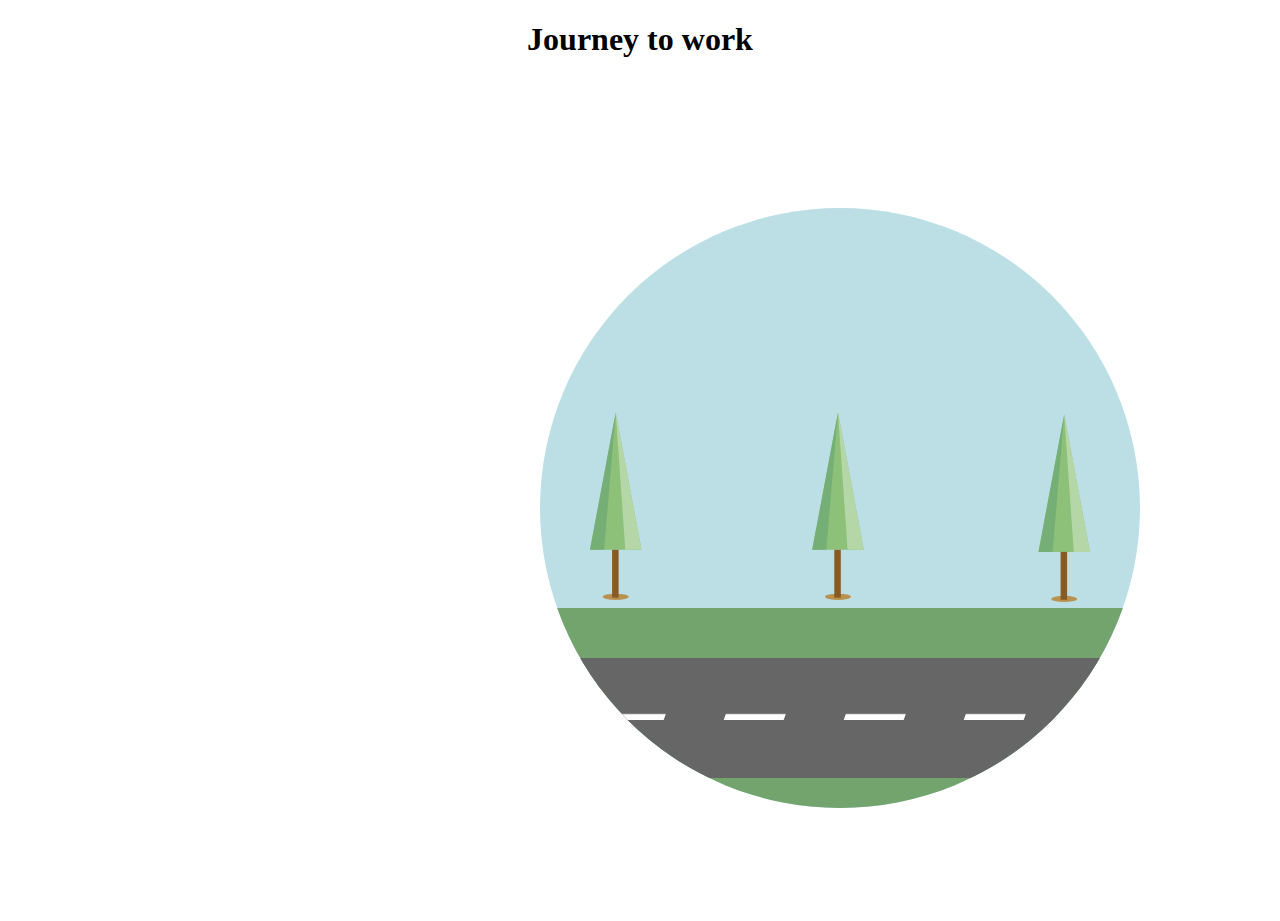
==== index.html @ eeeb87f3 "setting scene" ====
<!doctype html>
<html class="no-js" lang="">
    <head>
        <meta charset="utf-8">
        <meta http-equiv="x-ua-compatible" content="ie=edge">
        <title>Snap SVG</title>
        <meta name="description" content="">
        <meta name="viewport" content="width=device-width, initial-scale=1">

        <link rel="stylesheet" href="styles.css">
        
        <script src="//code.jquery.com/jquery-1.11.3.min.js"></script>
        <script src="snap.svg-min.js"></script>
    </head>
    <body>
        
        <h1 class="header">Journey to work</h1>
        
        <svg id="svg"></svg>


        <script src="script.js"></script>
    </body>
</html>
---- styles.css ----
html, body {
    height: 100%;
}

.header {
    text-align: center;
}

#svg {
    display: block;
    width: 600px;
    height: 600px;
    border-radius: 50%;
    -moz-border-radius: 50%;
    -webkit-border-radius: 50%;
    /*overflow: hidden;*/
    background-color: blue;
    margin: 50px auto;
}
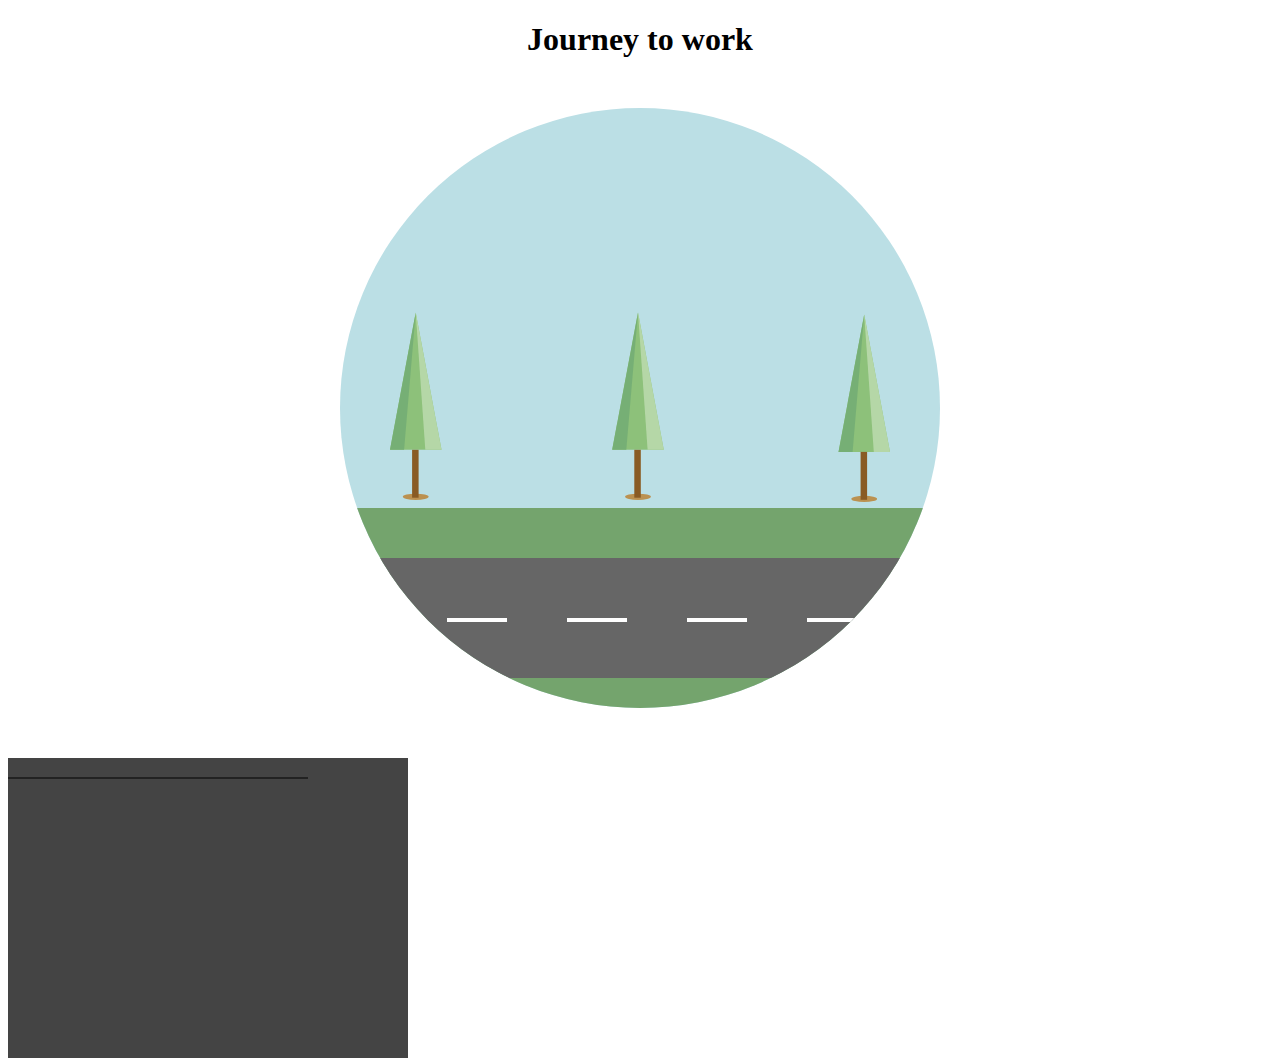
==== commit 478c9879: "animation started" ====
--- a/index.html
+++ b/index.html
@@ -15,9 +15,15 @@
     <body>
         
         <h1 class="header">Journey to work</h1>
+        <svg id="svg">
+        </svg>
         
-        <svg id="svg"></svg>
 
+        <svg class="snap" xmlns="http://www.w3.org/2000/svg" width="400" height="300" viewBox="0 0 400 300">
+          <g fill="none">
+            <path stroke="#000" class="path" d="M300 20 l-300 0"/>
+          </g>
+        </svg>
 
         <script src="script.js"></script>
     </body>
--- a/styles.css
+++ b/styles.css
@@ -17,4 +17,16 @@
     /*overflow: hidden;*/
     background-color: blue;
     margin: 50px auto;
+}
+
+#trees {
+    margin-bottom: -40px;
+}
+
+.snap {
+    background-color: #444;
+}
+
+#path {
+    z-index:10;
 }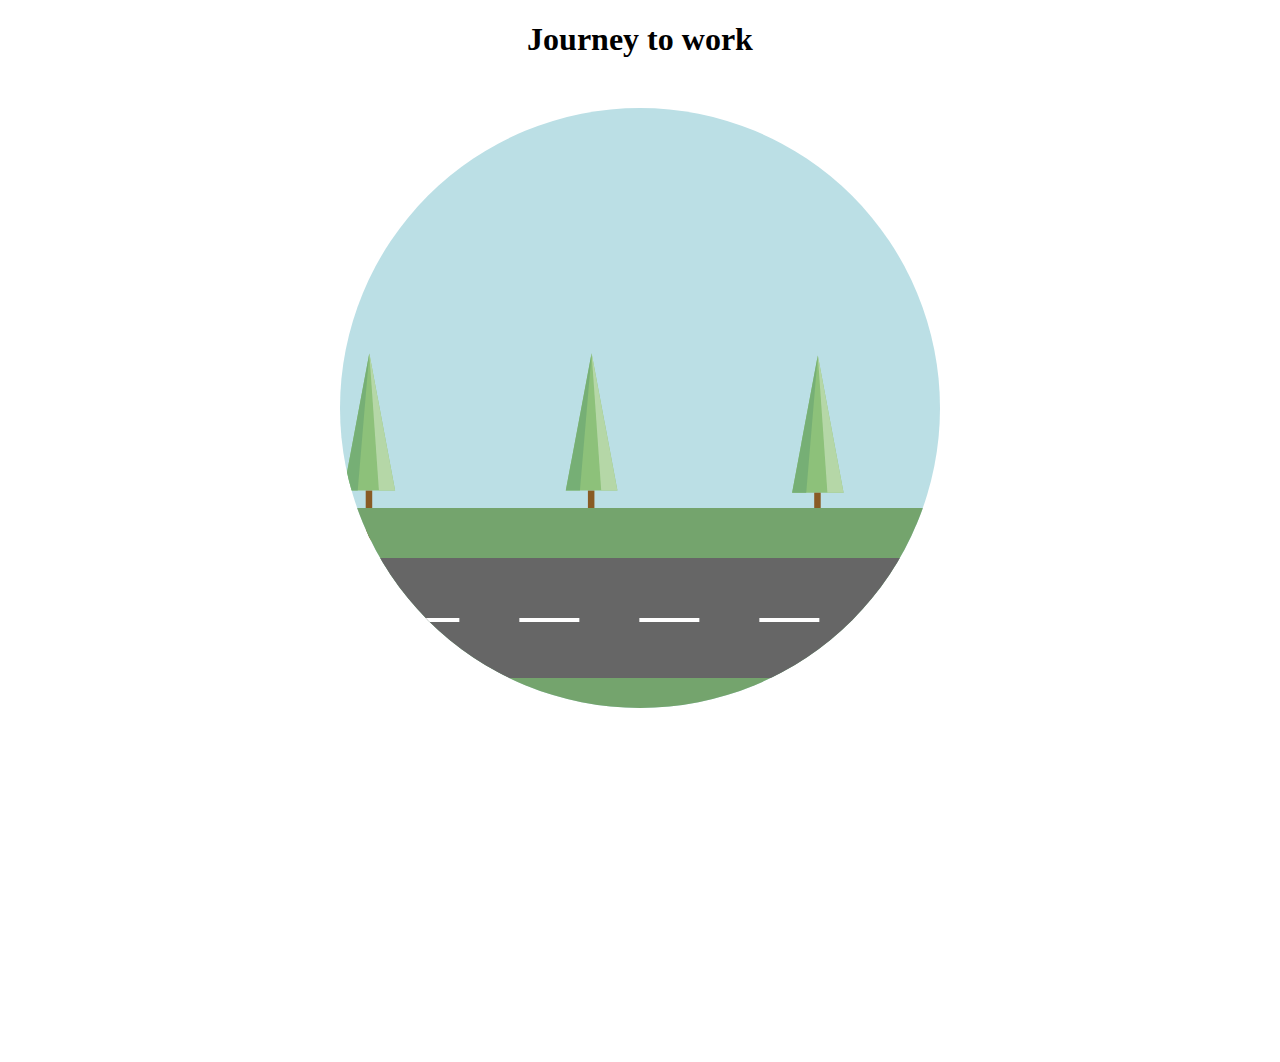
==== commit bde767ff: "Tree animation added" ====
--- a/index.html
+++ b/index.html
@@ -16,12 +16,40 @@
         
         <h1 class="header">Journey to work</h1>
         <svg id="svg">
+            <svg version="1.1" id="Layer_1" xmlns="http://www.w3.org/2000/svg" xmlns:xlink="http://www.w3.org/1999/xlink" x="0px" y="0px"
+     viewBox="0 0 600 200" enable-background="new 0 0 600 200" xml:space="preserve">
+            <g id="XMLID_13_">
+                <g id="XMLID_26_">
+                    <ellipse id="XMLID_31_" fill="#BB9150" cx="75.7" cy="188.8" rx="12.9" ry="3.1"/>
+                    <polygon id="XMLID_30_" fill="#8DC17A" points="50,141.8 101.5,141.8 75.7,4.4        "/>
+                    <polygon id="XMLID_29_" fill="#76AF75" points="50,141.8 64.1,141.8 75.7,4.4         "/>
+                    <polygon id="XMLID_28_" fill="#B5D7A7" points="101.5,141.8 85.3,141.8 75.7,4.4      "/>
+                    <rect id="XMLID_27_" x="72.1" y="141.8" fill="#895B24" width="6.5" height="47.9"/>
+                </g>
+                <g id="XMLID_1_">
+                    <ellipse id="XMLID_6_" fill="#BB9150" cx="298" cy="188.8" rx="12.9" ry="3.1"/>
+                    <polygon id="XMLID_5_" fill="#8DC17A" points="272.2,141.8 323.8,141.8 298,4.4       "/>
+                    <polygon id="XMLID_4_" fill="#76AF75" points="272.2,141.8 286.3,141.8 298,4.4       "/>
+                    <polygon id="XMLID_3_" fill="#B5D7A7" points="323.8,141.8 307.6,141.8 298,4.4       "/>
+                    <rect id="XMLID_2_" x="294.3" y="141.8" fill="#895B24" width="6.5" height="47.9"/>
+                </g>
+                <g id="XMLID_7_">
+                    <ellipse id="XMLID_12_" fill="#BB9150" cx="524.2" cy="190.9" rx="12.9" ry="3.1"/>
+                    <polygon id="XMLID_11_" fill="#8DC17A" points="498.5,143.9 550,143.9 524.2,6.4      "/>
+                    <polygon id="XMLID_10_" fill="#76AF75" points="498.5,143.9 512.6,143.9 524.2,6.4        "/>
+                    <polygon id="XMLID_9_" fill="#B5D7A7" points="550,143.9 533.8,143.9 524.2,6.4       "/>
+                    <rect id="XMLID_8_" x="520.6" y="143.9" fill="#895B24" width="6.5" height="47.9"/>
+                </g>
+            </g>
+        </svg>
+
+
         </svg>
         
 
         <svg class="snap" xmlns="http://www.w3.org/2000/svg" width="400" height="300" viewBox="0 0 400 300">
           <g fill="none">
-            <path stroke="#000" class="path" d="M300 20 l-300 0"/>
+            <path stroke="#fff" class="roadPath" d="M400 20 l-400 0"/>
           </g>
         </svg>
 
--- a/styles.css
+++ b/styles.css
@@ -23,10 +23,6 @@
     margin-bottom: -40px;
 }
 
-.snap {
-    background-color: #444;
-}
-
 #path {
     z-index:10;
 }